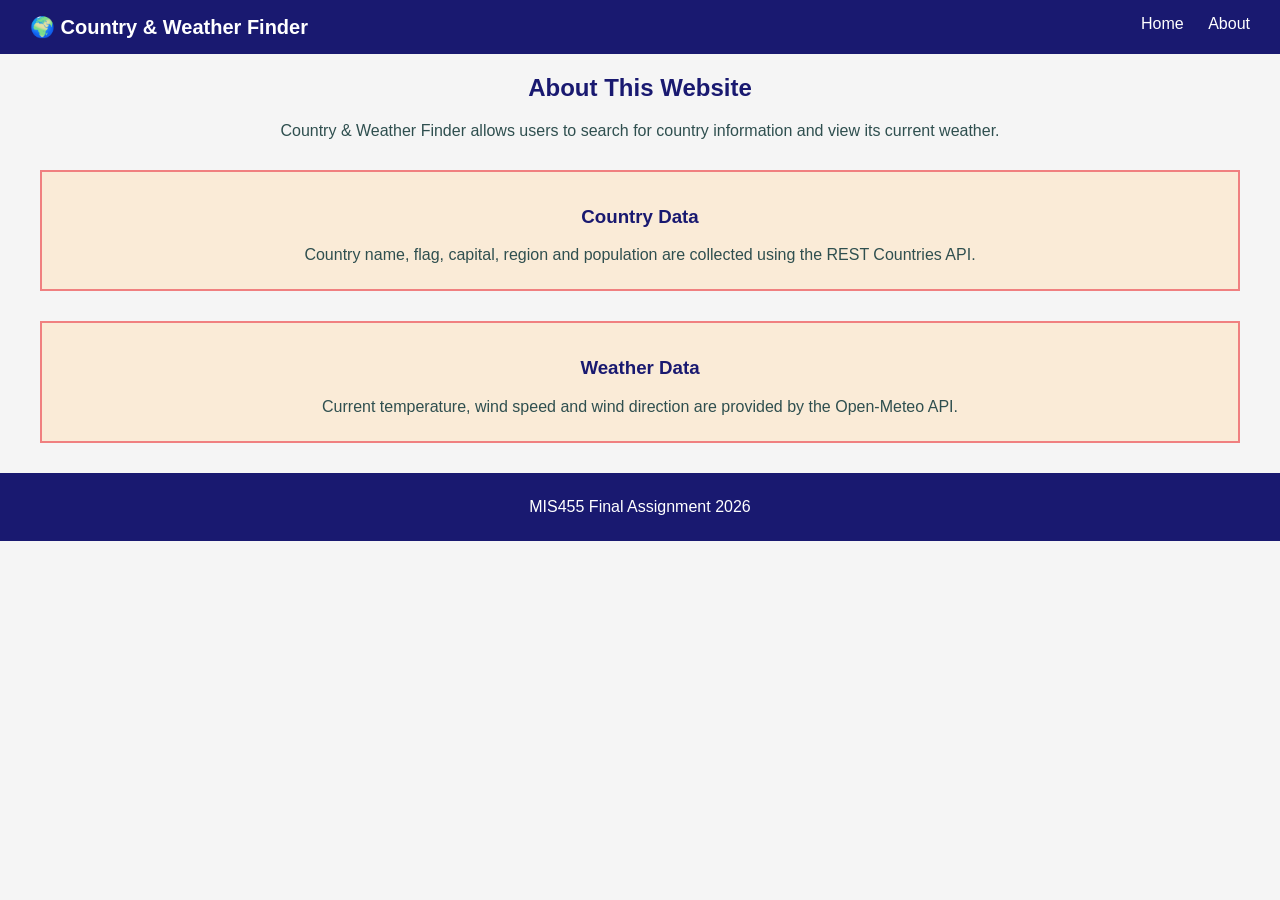
==== about.html @ 106f5180 "final submission of my Assignment" ====
<!DOCTYPE html>
<html lang="en">
<head>
    <meta charset="UTF-8">
    <meta name="viewport" content="width=device-width, initial-scale=1.0">
    <title>About</title>
    <link rel="stylesheet" href="weather.css">
</head>
<body>
    <nav id="navbar">
        <div class="navTitle"> 🌍 Country & Weather Finder</div>

        <div class="navLinks">
            <a href="index.html">Home</a>
            <a href="about.html">About</a>
        </div>
    </nav>

    <h2>About This Website</h2>
    <p>Country & Weather Finder allows users to search for country information and view its current weather.</p>

    <div class="aboutBox">
        <h3>Country Data</h3>
        <p>Country name, flag, capital, region and population are collected using the REST Countries API. </p>

    </div>

    <div class="aboutBox">
        <h3>Weather Data</h3>
        <p> Current temperature, wind speed and wind direction are provided by the Open-Meteo API. </p>

    </div>


    <footer id="footer">
        <p>MIS455 Final Assignment 2026</p>
        
    </footer>

</body>
</html>
---- weather.css ----
body {
    font-family: Arial, sans-serif;
    background-color: whitesmoke;
    margin: 0;
    padding: 0;
    color: darkslategray;
}

h2, h3 {
    text-align: center;
    color: midnightblue;
}

p {
    text-align: center;
    margin: 10px 40px;
}

input {
    margin: 10px;
    padding: 8px;
    border: 2px solid lightgrey;
}

button {
    margin: 10px;
    padding: 8px 16px;
    background-color: steelblue;
    color: white;
    border: none;
    border-radius: 6px;
}

button:hover {
    background-color: darkslateblue;
}

#statusArea {
    text-align:  center;
    margin: 10px;
    font-weight: bold;
}

#displayArea {
    display: grid;
    grid-template-columns: 1fr 1fr 1fr 1fr;
    margin: 20px;
}

.countryCard {
    margin: 10px;
    padding: 15px;
    border: 2px solid grey;
    background-color: antiquewhite;
    box-shadow: 2px 2px 6px lightgrey;
}

.countryCard img {
    width: 220px;
}

.weatherBox {
    margin-top: 10px;
    padding: 10px;
    background-color: bisque;
    border: 2px solid lightpink;
}

.aboutBox {
    margin: 30px 40px;
    padding: 15px;
    border: 2px solid lightcoral;
    background-color: antiquewhite;
}

#navbar {
    background-color:  midnightblue;
    color: white;
    padding: 15px 30px;
    display: grid;
    grid-template-columns:  1fr 1fr;
}

.navTitle {
    font-size: 20px;
    font-weight: bold;
}

.navLinks {
    text-align: right;
}

.navLinks a {
    color: white;
    margin-left: 20px;
    text-decoration: none;
}

#footer {
    background-color: midnightblue;
    color: white;
    text-align: center;
    padding: 15px;
    margin-top: 30px;
}
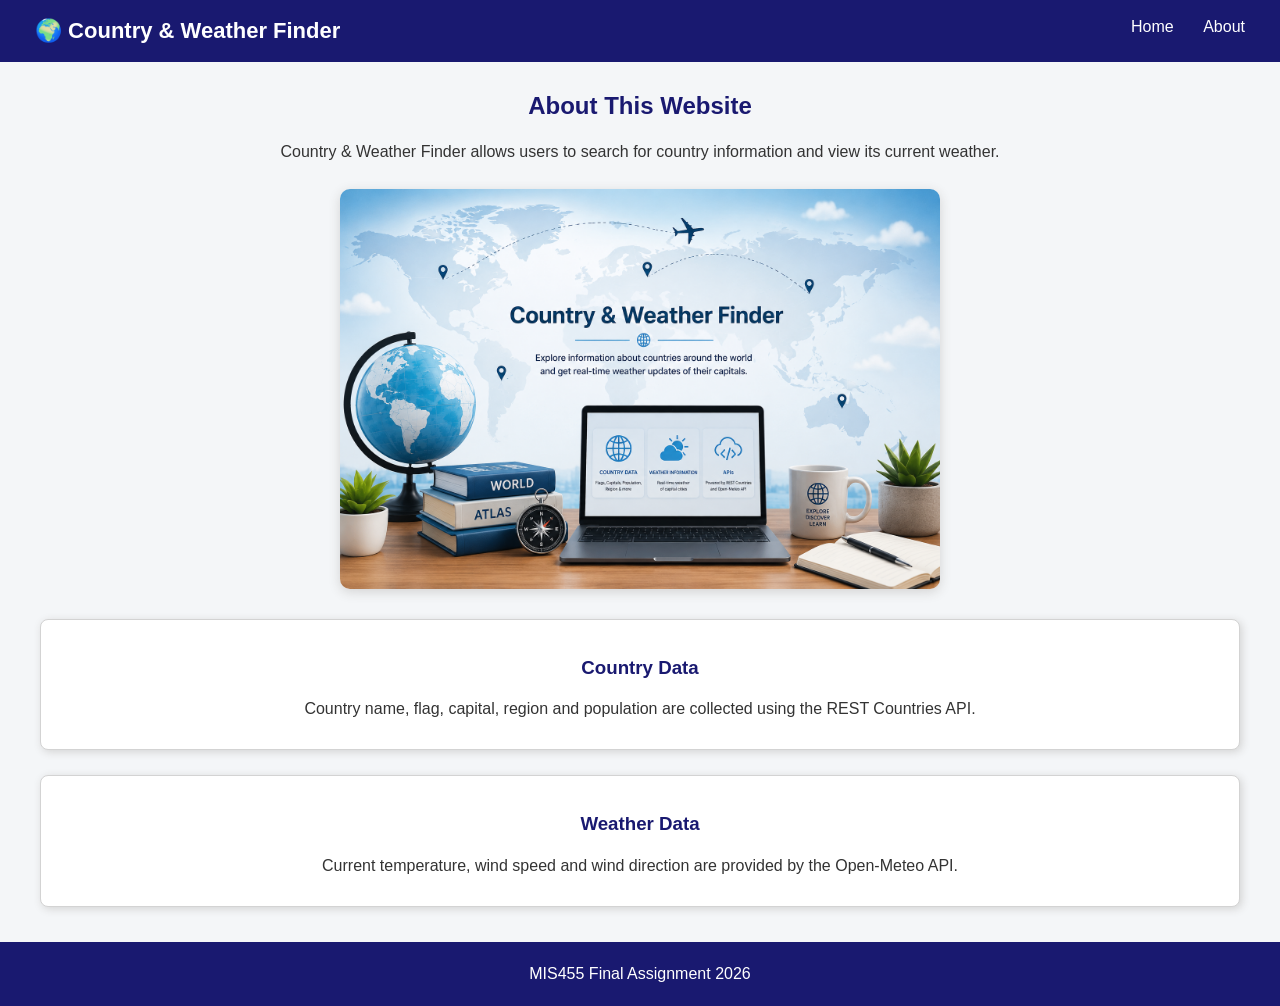
==== commit 2af627b6: "Update website layout and styling" ====
--- a/about.html
+++ b/about.html
@@ -19,6 +19,8 @@
     <h2>About This Website</h2>
     <p>Country & Weather Finder allows users to search for country information and view its current weather.</p>
 
+    <img src="image2.png" class="bannerImage" alt="">
+
     <div class="aboutBox">
         <h3>Country Data</h3>
         <p>Country name, flag, capital, region and population are collected using the REST Countries API. </p>
--- a/weather.css
+++ b/weather.css
@@ -1,34 +1,56 @@
 body {
     font-family: Arial, sans-serif;
-    background-color: whitesmoke;
+    background-color: #f4f6f8;
     margin: 0;
     padding: 0;
-    color: darkslategray;
+    color: #333333;
 }
 
-h2, h3 {
+h2 {
     text-align: center;
     color: midnightblue;
+    margin-top: 30px;
+}
+h3 {
+    color: midnightblue;
+    text-align: center;
 }
 
 p {
     text-align: center;
     margin: 10px 40px;
+    line-height: 1.5;
 }
-
-input {
-    margin: 10px;
-    padding: 8px;
+.searchArea {
+    text-align: center;
+    margin-top: 20px;
+}
+.bannerImage {
+    display: block;
+    width: 90%;
+    max-width: 600px;
+    height: auto;
+    margin: 25px auto 30px;
+    border-radius: 10px;
+    box-shadow: 0 3px 12px lightgrey;
+}
+#countryInput {
+    display: block;
+    margin: 15px auto;
+    padding: 10px;
+    width: 280px;
     border: 2px solid lightgrey;
+    border-radius: 5px;
 }
 
 button {
     margin: 10px;
-    padding: 8px 16px;
+    padding: 9px 18px;
     background-color: steelblue;
     color: white;
     border: none;
     border-radius: 6px;
+    cursor: pointer;
 }
 
 button:hover {
@@ -36,53 +58,67 @@
 }
 
 #statusArea {
-    text-align:  center;
-    margin: 10px;
+    text-align: center;
+    margin: 15px;
     font-weight: bold;
 }
 
 #displayArea {
-    display: grid;
-    grid-template-columns: 1fr 1fr 1fr 1fr;
-    margin: 20px;
+    display: flex;
+    justify-content: center;
+    flex-wrap: wrap;
+    gap: 20px;
+    margin: 25px;
 }
 
 .countryCard {
     margin: 10px;
-    padding: 15px;
-    border: 2px solid grey;
-    background-color: antiquewhite;
-    box-shadow: 2px 2px 6px lightgrey;
+    padding: 18px;
+    border: 1px solid lightgrey;
+    background-color: white;
+    box-shadow: 2px 2px 8px lightgrey;
+    text-align: center;
+    border-radius: 8px;
 }
 
 .countryCard img {
+    display: block;
     width: 220px;
+    height: 140px;
+    margin-left: auto;
+    margin-right: auto;
+    margin-bottom: 15px;
+    border: 1px solid lightgrey;
+    border-radius: 6px;
 }
 
 .weatherBox {
-    margin-top: 10px;
-    padding: 10px;
-    background-color: bisque;
-    border: 2px solid lightpink;
+    margin-top: 15px;
+    padding: 12px;
+    background-color: #eef5ff;
+    border: 1px solid lightblue;
+    border-radius: 6px;
 }
 
 .aboutBox {
-    margin: 30px 40px;
-    padding: 15px;
-    border: 2px solid lightcoral;
-    background-color: antiquewhite;
+    margin: 25px 40px;
+    padding: 18px;
+    border: 1px solid lightgrey;
+    background-color: white;
+    box-shadow: 2px 2px 8px lightgrey;
+    border-radius: 8px;
 }
 
 #navbar {
     background-color:  midnightblue;
     color: white;
-    padding: 15px 30px;
+    padding: 18px 35px;
     display: grid;
     grid-template-columns:  1fr 1fr;
 }
 
 .navTitle {
-    font-size: 20px;
+    font-size: 22px;
     font-weight: bold;
 }
 
@@ -92,8 +128,11 @@
 
 .navLinks a {
     color: white;
-    margin-left: 20px;
+    margin-left: 25px;
     text-decoration: none;
+}
+.navLinks a:hover {
+    text-decoration: underline;
 }
 
 #footer {
@@ -101,5 +140,8 @@
     color: white;
     text-align: center;
     padding: 15px;
-    margin-top: 30px;
+    margin-top: 35px;
+}
+#footer p {
+    margin: 5px;
 }
